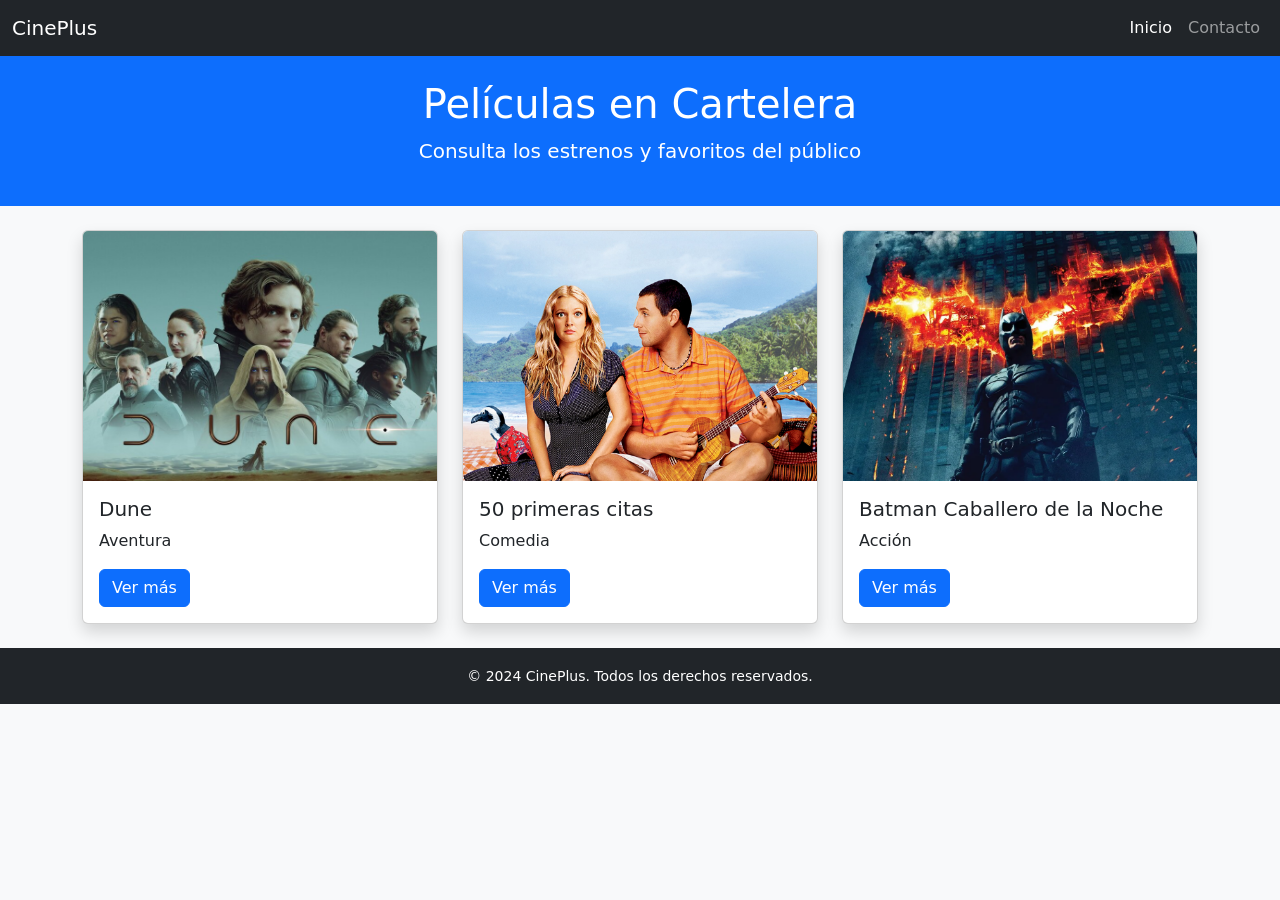
==== index.html @ 2c26098e "Initial commit" ====
<!DOCTYPE html>
<html lang="es">
<head>
  <meta charset="UTF-8">
  <title>Películas en Cartelera</title>
  <meta name="viewport" content="width=device-width, initial-scale=1">
  <link href="https://cdn.jsdelivr.net/npm/bootstrap@5.3.2/dist/css/bootstrap.min.css" rel="stylesheet">
  <link rel="stylesheet" href="css/style.css">
</head>
<body>
  <nav class="navbar navbar-expand-lg navbar-dark bg-dark">
    <div class="container-fluid">
      <a class="navbar-brand" href="#">CinePlus</a>
      <div class="collapse navbar-collapse">
        <ul class="navbar-nav ms-auto">
          <li class="nav-item"><a class="nav-link active" href="index.html">Inicio</a></li>
          <li class="nav-item"><a class="nav-link" href="pages/contacto.html">Contacto</a></li>
        </ul>
      </div>
    </div>
  </nav>

  <header class="bg-primary text-white text-center p-4">
    <h1>Películas en Cartelera</h1>
    <p class="lead">Consulta los estrenos y favoritos del público</p>
  </header>

  <main class="container py-4">
    <div class="row" id="lista-peliculas">
      <!-- Películas cargadas dinámicamente -->
    </div>
  </main>

  <footer class="bg-dark text-center text-white py-3">
    <small>&copy; 2024 CinePlus. Todos los derechos reservados.</small>
  </footer>

  <script src="https://code.jquery.com/jquery-3.6.4.min.js"></script>
  <script src="js/app.js"></script>
</body>
</html>
---- css/style.css ----
body {
    background-color: #f8f9fa;
  }
  
  .card img {
    height: 250px;
    object-fit: cover;
  }
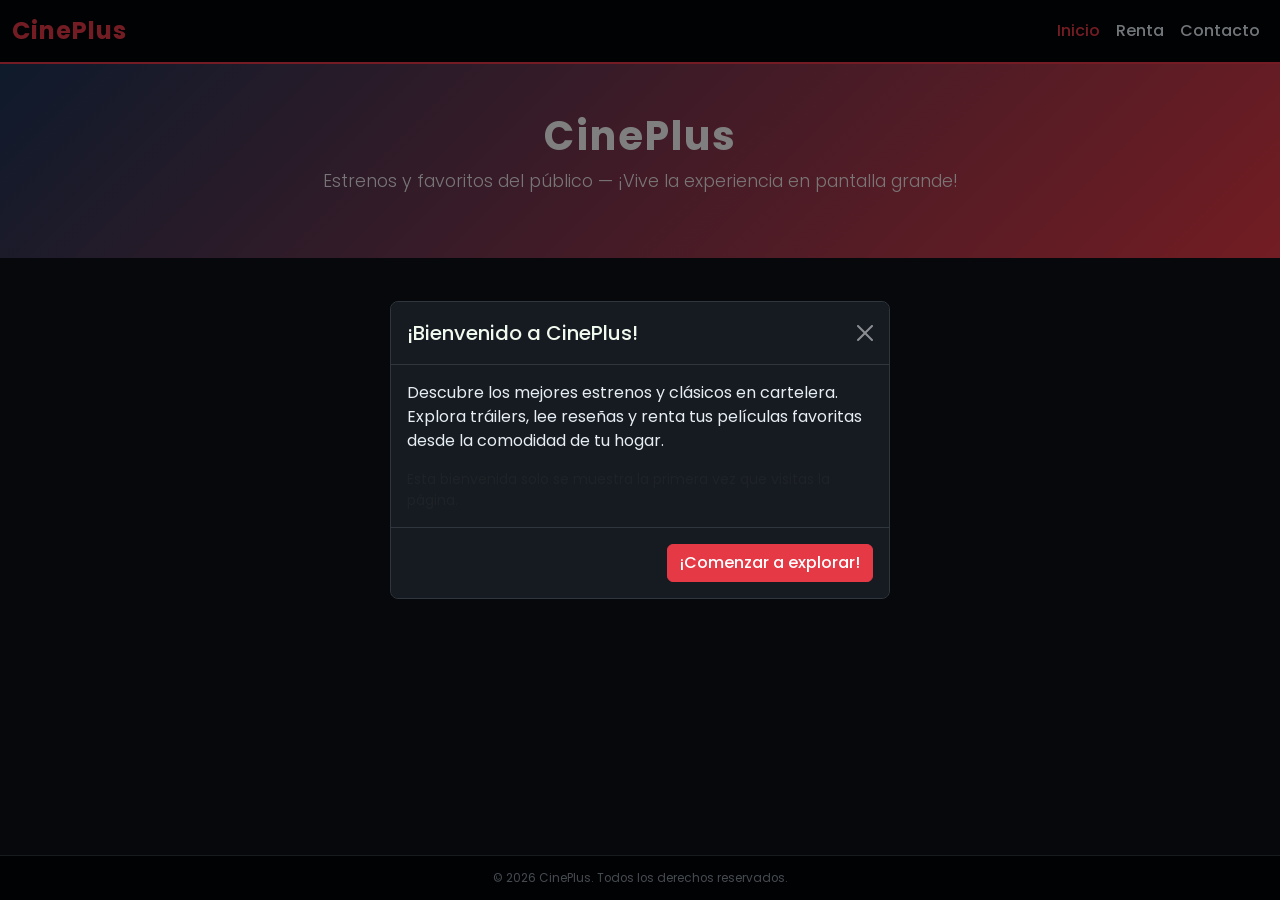
==== commit 5ea10dbf: "feat: badge estreno, spinner carga, pagina renta y resenas con estrellas" ====
--- a/index.html
+++ b/index.html
@@ -2,40 +2,95 @@
 <html lang="es">
 <head>
   <meta charset="UTF-8">
-  <title>Películas en Cartelera</title>
+  <title>CinePlus — Películas en Cartelera</title>
   <meta name="viewport" content="width=device-width, initial-scale=1">
   <link href="https://cdn.jsdelivr.net/npm/bootstrap@5.3.2/dist/css/bootstrap.min.css" rel="stylesheet">
   <link rel="stylesheet" href="css/style.css">
 </head>
 <body>
-  <nav class="navbar navbar-expand-lg navbar-dark bg-dark">
+
+  <!-- Navbar -->
+  <nav class="navbar navbar-expand-lg navbar-dark">
     <div class="container-fluid">
-      <a class="navbar-brand" href="#">CinePlus</a>
-      <div class="collapse navbar-collapse">
+      <a class="navbar-brand" href="index.html">CinePlus</a>
+      <button class="navbar-toggler" type="button" data-bs-toggle="collapse" data-bs-target="#navMain">
+        <span class="navbar-toggler-icon"></span>
+      </button>
+      <div class="collapse navbar-collapse" id="navMain">
         <ul class="navbar-nav ms-auto">
           <li class="nav-item"><a class="nav-link active" href="index.html">Inicio</a></li>
+          <li class="nav-item"><a class="nav-link" href="pages/renta.html">Renta</a></li>
           <li class="nav-item"><a class="nav-link" href="pages/contacto.html">Contacto</a></li>
         </ul>
       </div>
     </div>
   </nav>
 
-  <header class="bg-primary text-white text-center p-4">
-    <h1>Películas en Cartelera</h1>
-    <p class="lead">Consulta los estrenos y favoritos del público</p>
+  <!-- Header -->
+  <header class="site-header">
+    <h1>CinePlus</h1>
+    <p class="lead">Estrenos y favoritos del público — ¡Vive la experiencia en pantalla grande!</p>
   </header>
 
+  <!-- Contenido principal -->
   <main class="container py-4">
-    <div class="row" id="lista-peliculas">
-      <!-- Películas cargadas dinámicamente -->
+
+    <!-- Tarea 5: Spinner de carga -->
+    <div id="spinner-container" class="text-center py-5" style="display:none;">
+      <div class="spinner-border text-danger" role="status" style="width:3rem; height:3rem;">
+        <span class="visually-hidden">Cargando...</span>
+      </div>
+      <p class="mt-3 text-white">Cargando películas, por favor espera...</p>
     </div>
+
+    <!-- Galería de películas (llenada por app.js) -->
+    <div class="row" id="lista-peliculas"></div>
+
   </main>
 
-  <footer class="bg-dark text-center text-white py-3">
-    <small>&copy; 2024 CinePlus. Todos los derechos reservados.</small>
+  <!-- Footer fijo -->
+  <footer class="site-footer">
+    <small>&copy; 2026 CinePlus. Todos los derechos reservados.</small>
   </footer>
 
+  <!-- Tarea 9: Modal de bienvenida -->
+  <div class="modal fade" id="modalBienvenida" tabindex="-1" aria-labelledby="bienvenidaLabel" aria-modal="true">
+    <div class="modal-dialog modal-dialog-centered">
+      <div class="modal-content">
+        <div class="modal-header">
+          <h5 class="modal-title" id="bienvenidaLabel">¡Bienvenido a CinePlus!</h5>
+          <button type="button" class="btn-close btn-close-white" data-bs-dismiss="modal" aria-label="Cerrar"></button>
+        </div>
+        <div class="modal-body">
+          <p>Descubre los mejores estrenos y clásicos en cartelera. Explora tráilers, lee reseñas y renta tus películas favoritas desde la comodidad de tu hogar.</p>
+          <p class="mb-0 text-muted small">Esta bienvenida solo se muestra la primera vez que visitas la página.</p>
+        </div>
+        <div class="modal-footer">
+          <button type="button" class="btn btn-danger" data-bs-dismiss="modal">¡Comenzar a explorar!</button>
+        </div>
+      </div>
+    </div>
+  </div>
+
+  <!-- Tarea 8: Modal de tráiler -->
+  <div class="modal fade" id="modalTrailer" tabindex="-1" aria-labelledby="trailerModalLabel" aria-modal="true">
+    <div class="modal-dialog modal-lg modal-dialog-centered">
+      <div class="modal-content bg-dark">
+        <div class="modal-header border-0 pb-1">
+          <h5 class="modal-title text-white" id="trailerModalLabel">Tráiler</h5>
+          <button type="button" class="btn-close btn-close-white" data-bs-dismiss="modal" aria-label="Cerrar"></button>
+        </div>
+        <div class="modal-body p-0">
+          <div class="ratio ratio-16x9">
+            <iframe id="trailerFrame" src="" allowfullscreen title="Tráiler"></iframe>
+          </div>
+        </div>
+      </div>
+    </div>
+  </div>
+
   <script src="https://code.jquery.com/jquery-3.6.4.min.js"></script>
+  <script src="https://cdn.jsdelivr.net/npm/bootstrap@5.3.2/dist/js/bootstrap.bundle.min.js"></script>
   <script src="js/app.js"></script>
 </body>
 </html>
--- a/css/style.css
+++ b/css/style.css
@@ -1,9 +1,263 @@
+/* Google Fonts — Poppins */
+@import url('https://fonts.googleapis.com/css2?family=Poppins:wght@300;400;500;600;700&display=swap');
+
+/* ===== Variables de color ===== */
+:root {
+  --cp-rojo:      #e63946;
+  --cp-azul:      #1d3557;
+  --cp-azul-claro:#457b9d;
+  --cp-crema:     #f1faee;
+  --cp-fondo:     #0d1117;
+  --cp-tarjeta:   #161b22;
+  --cp-texto:     #e6edf3;
+  --cp-borde:     #30363d;
+}
+
+/* ===== Base ===== */
+* {
+  box-sizing: border-box;
+}
+
 body {
-    background-color: #f8f9fa;
-  }
-  
-  .card img {
-    height: 250px;
-    object-fit: cover;
-  }
-  +  font-family: 'Poppins', sans-serif;
+  background-color: var(--cp-fondo);
+  color: var(--cp-texto);
+  /* Espacio inferior para que el footer fijo no tape el contenido */
+  padding-bottom: 60px;
+}
+
+/* ===== Navbar ===== */
+.navbar {
+  background-color: #010409 !important;
+  border-bottom: 2px solid var(--cp-rojo);
+}
+
+.navbar-brand {
+  font-weight: 700;
+  font-size: 1.5rem;
+  color: var(--cp-rojo) !important;
+  letter-spacing: 1px;
+}
+
+.nav-link {
+  color: var(--cp-texto) !important;
+  font-weight: 500;
+  transition: color 0.2s;
+}
+
+.nav-link:hover,
+.nav-link.active {
+  color: var(--cp-rojo) !important;
+}
+
+/* ===== Header / Hero ===== */
+.site-header {
+  background: linear-gradient(135deg, #1d3557 0%, #e63946 100%);
+  color: #fff;
+  padding: 3rem 1rem;
+  text-align: center;
+}
+
+.site-header h1 {
+  font-size: 2.5rem;
+  font-weight: 700;
+  letter-spacing: 2px;
+  margin-bottom: 0.5rem;
+}
+
+.site-header p {
+  font-size: 1.1rem;
+  opacity: 0.9;
+}
+
+/* ===== Tarjetas de película ===== */
+.card {
+  background-color: var(--cp-tarjeta);
+  border: 1px solid var(--cp-borde);
+  color: var(--cp-texto);
+  transition: transform 0.25s, box-shadow 0.25s;
+}
+
+.card:hover {
+  transform: translateY(-5px);
+  box-shadow: 0 8px 25px rgba(230, 57, 70, 0.35) !important;
+}
+
+.card-img-top {
+  height: 260px;
+  object-fit: cover;
+}
+
+.card-title {
+  font-weight: 600;
+  font-size: 1rem;
+}
+
+.card-text {
+  font-size: 0.85rem;
+  color: #8b949e;
+}
+
+/* ===== Precio en tarjeta ===== */
+.precio-pelicula {
+  font-size: 1.1rem;
+  font-weight: 700;
+  color: var(--cp-rojo);
+}
+
+/* ===== Botones ===== */
+.btn-primary {
+  background-color: var(--cp-azul);
+  border-color: var(--cp-azul);
+  font-weight: 500;
+}
+
+.btn-primary:hover {
+  background-color: var(--cp-azul-claro);
+  border-color: var(--cp-azul-claro);
+}
+
+.btn-danger {
+  background-color: var(--cp-rojo);
+  border-color: var(--cp-rojo);
+  font-weight: 500;
+}
+
+/* ===== Spinner ===== */
+#spinner-container {
+  padding: 4rem 0;
+  color: var(--cp-texto);
+}
+
+/* ===== Sección de detalle ===== */
+.detalle-card {
+  background-color: var(--cp-tarjeta);
+  border: 1px solid var(--cp-borde);
+  color: var(--cp-texto);
+}
+
+.detalle-sinopsis {
+  line-height: 1.8;
+  color: #c9d1d9;
+}
+
+/* ===== Reseñas ===== */
+.resena-card {
+  background-color: #21262d;
+  border: 1px solid var(--cp-borde);
+  border-radius: 8px;
+  padding: 1rem;
+  margin-bottom: 0.75rem;
+}
+
+.resena-usuario {
+  font-weight: 600;
+  color: var(--cp-azul-claro);
+  font-size: 0.9rem;
+}
+
+.resena-comentario {
+  font-size: 0.9rem;
+  color: #c9d1d9;
+  margin: 0.3rem 0 0;
+}
+
+.estrellas span {
+  font-size: 1.1rem;
+}
+
+/* ===== Formularios ===== */
+.form-control,
+.form-select {
+  background-color: #21262d;
+  border-color: var(--cp-borde);
+  color: var(--cp-texto);
+}
+
+.form-control:focus,
+.form-select:focus {
+  background-color: #21262d;
+  border-color: var(--cp-azul-claro);
+  color: var(--cp-texto);
+  box-shadow: 0 0 0 0.2rem rgba(69, 123, 157, 0.35);
+}
+
+.form-control::placeholder {
+  color: #6e7681;
+}
+
+.form-check-input {
+  background-color: #21262d;
+  border-color: var(--cp-borde);
+}
+
+.form-check-input:checked {
+  background-color: var(--cp-rojo);
+  border-color: var(--cp-rojo);
+}
+
+.form-label {
+  color: var(--cp-crema);
+  font-weight: 500;
+}
+
+/* ===== Modales ===== */
+.modal-content {
+  background-color: #161b22;
+  border: 1px solid var(--cp-borde);
+  color: var(--cp-texto);
+}
+
+.modal-header {
+  border-bottom-color: var(--cp-borde);
+}
+
+.modal-footer {
+  border-top-color: var(--cp-borde);
+}
+
+/* ===== Alerts ===== */
+.alert-info {
+  background-color: rgba(69, 123, 157, 0.2);
+  border-color: var(--cp-azul-claro);
+  color: #a0c4d8;
+}
+
+/* ===== Footer fijo ===== */
+.site-footer {
+  position: fixed;
+  bottom: 0;
+  left: 0;
+  right: 0;
+  background-color: #010409;
+  border-top: 1px solid var(--cp-borde);
+  color: #8b949e;
+  text-align: center;
+  padding: 0.75rem;
+  font-size: 0.85rem;
+  z-index: 1000;
+}
+
+/* ===== Página de renta ===== */
+.renta-total {
+  font-size: 1.25rem;
+  font-weight: 700;
+  color: var(--cp-rojo);
+}
+
+/* ===== Utilidades ===== */
+h2, h3, h4, h5 {
+  color: var(--cp-crema);
+}
+
+a {
+  color: var(--cp-azul-claro);
+}
+
+a:hover {
+  color: var(--cp-rojo);
+}
+
+hr {
+  border-color: var(--cp-borde);
+}
